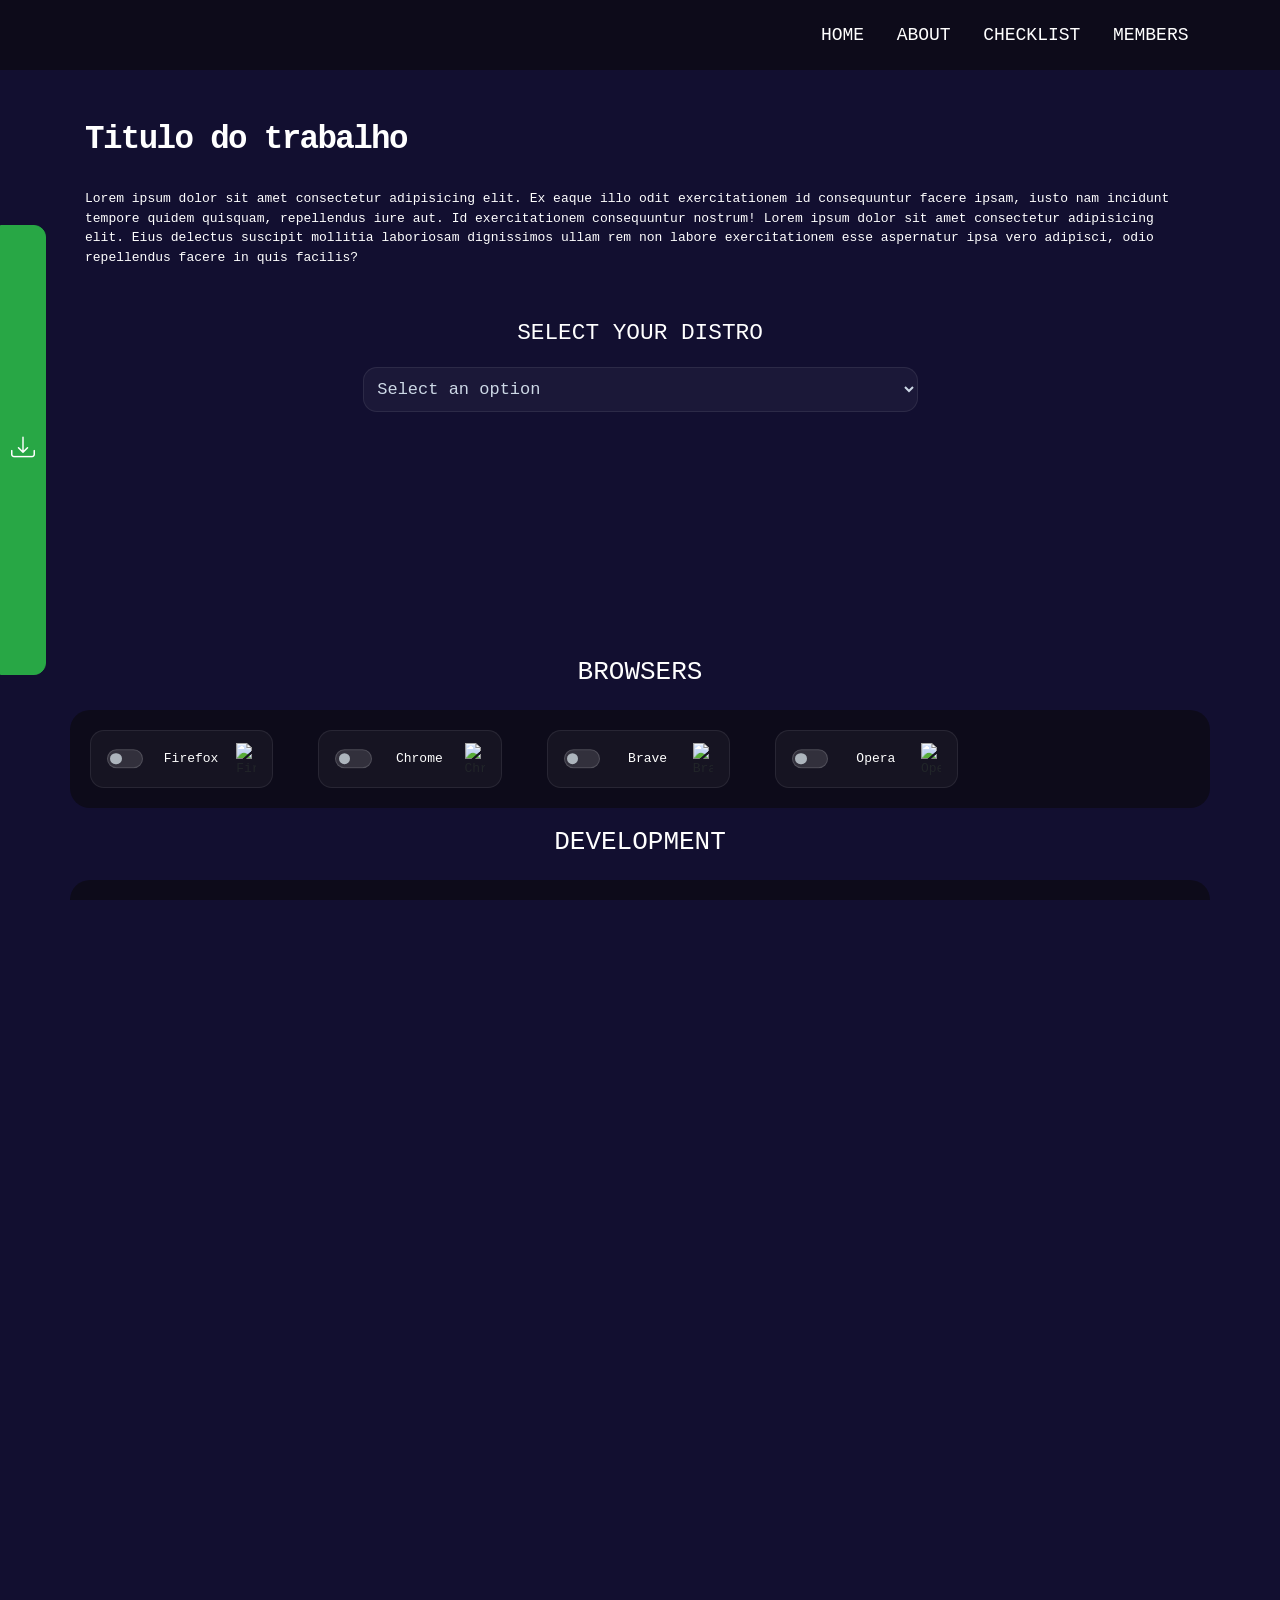
==== public/index.html @ e1d02839 "Add the confirm selected apps floating div and button" ====
<!DOCTYPE html>
<html lang="pt-br">
<head>
    <meta charset="UTF-8">
    <meta name="viewport" content="width=device-width, initial-scale=1, shrink-to-fit=no">

    <link rel="stylesheet" href="https://cdn.jsdelivr.net/npm/bootstrap@4.6.2/dist/css/bootstrap.min.css">


    <!--<link rel="stylesheet" href="https://cdn.jsdelivr.net/npm/bootstrap@4.1.3/dist/css/bootstrap.min.css" integrity="sha384-MCw98/SFnGE8fJT3GXwEOngsV7Zt27NXFoaoApmYm81iuXoPkFOJwJ8ERdknLPMO" crossorigin="anonymous">-->

    <link rel="stylesheet" href="https://cdn.jsdelivr.net/npm/bootstrap-icons/font/bootstrap-icons.css">



    <link rel="stylesheet" href="../assets/css/style.css" type="text/css">

    <title>Linux</title>
</head>
<body>
    <header>
        <nav class="navbar navbar-expand-md navbar-dark  fixed-top nav-custom">
            <div class="container">
                 <a href="index.html" class="navbar-brand">
                    <i class="bi bi-tux" style="font-size: 2em;"></i>
                 </a>
                 <button class="navbar-toggler " data-toggle="collapse" data-target="#principal">
                    <span class="navbar-toggler-icon " ></span>
                 </button>
                 <div class="collapse navbar-collapse" id="principal">
                    <ul class="navbar-nav ml-auto justify-content-between" style="gap: 1.5rem;">
                        <li class="nav-item">
                            <a href="" class="nav-link">HOME</a>
                        </li>
                        <li class="nav-item">
                            <a href="" class="nav-link">ABOUT</a>
                        </li>
                        <li class="nav-item">
                            <a href="" class="nav-link">CHECKLIST</a>
                        </li>
                        <li class="nav-item">
                            <a href="" class="nav-link">MEMBERS</a>
                        </li>

                    </ul>
                 </div>
            </div>
        </nav>
    </header>

    <section id="home" class="d-flex">
        <div class="container " >
            <div class="row">
                <div class="col-md-12">
                    <div>
                        <h1>Titulo do trabalho</h1>
                        <p>Lorem ipsum dolor sit amet consectetur adipisicing elit. Ex eaque illo odit exercitationem id consequuntur facere ipsam, iusto nam incidunt tempore quidem quisquam, repellendus iure aut. Id exercitationem consequuntur nostrum! Lorem ipsum dolor sit amet consectetur adipisicing elit. Eius delectus suscipit mollitia laboriosam dignissimos ullam rem non labore exercitationem esse aspernatur ipsa vero adipisci, odio repellendus facere in quis facilis?</p>
                    </div>
                </div>
                <div class="col-md-12">
                    <h3>SELECT YOUR DISTRO</h3>
                </div>
                <div class="col-md-12 d-flex justify-content-center mb-4 "> 
                    <select name="" style="width: 50%;" id="select-distro" class="form-control">
                        <option value="" disabled selected>Select an option</option>
                        <option value="ARHUT">Arthur</option>
                        <option value="EDUARDO">Eduardo</option>
                        <option value="LUCAS">Lucas</option>
                    </select>
                </div>
            </div>
        </div>
    </section>


    <section id="checklist">
        <div class="container">
            <div class="row">
                    <div class="col-md-12 text-center">
                        <h2>BROWSERS</h2>
                    </div>
                    <div class="col-md-12 d-flex flex-wrap mb-4 custom-section" id="browsers-section"> <!--browsers-->
                    
                    </div> <!--End browsers-->
                
            
                    <div class="col-md-12 text-center">
                        <h2>DEVELOPMENT</h2>
                    </div>
                    <div class="col-md-12 d-flex flex-wrap mb-4 custom-section " id="dev-section"> <!--Desenvolvimento-->
                        
                        
                    </div> <!--End desenvolvimento-->
               
                    <div class="col-md-12 text-center">
                        <h2>PRODUCTIVITY</h2>
                    </div>
                    <div class="col-md-12 d-flex flex-wrap mb-4 custom-section" id="productivity-section"> <!--Produtividade-->
                        
                    </div> <!--End produtividade-->
             
                    <div class="col-md-12 text-center">
                        <h2>MULTIMEDIA</h2>
                    </div> 
                    <div class="col-md-12 d-flex flex-wrap mb-4 custom-section" id="multimedia-section"> <!--multimidia-->
                        
                    </div> <!--End multimidia--> 
                
                    <div class="col-md-12 text-center">
                        <h2>SECURITY</h2>
                    </div> 
                    <div class="col-md-12 d-flex flex-wrap mb-4 custom-section" id="security-section"> <!--Segurança-->
                        
                    </div> <!--End segurança-->
                
                    <div class="col-md-12 text-center">
                        <h2>COMMUNICATION</h2>
                    </div> 
                    <div class="col-md-12 d-flex flex-wrap mb-4 custom-section mb-4" id="communication-section"> <!--comunicação-->
                        
                    </div> <!--End comunicação-->

                    <div class="col-md-12 text-center">
                        <h2>UTILITIES</h2>
                    </div> 
                    <div class="col-md-12 d-flex flex-wrap mb-4 custom-section mb-4" id="utilities-section"> <!--utilitarios-->
                        
                    </div> <!--End utilitarios-->

                    <div class="col-md-12 text-center">
                        <h2>GAMING</h2>
                    </div> 
                    <div class="col-md-12 d-flex flex-wrap mb-4 custom-section mb-4" id="gaming-section"> <!--gaming-->
                        
                    </div> <!--End gaming-->

                    <div class="col-md-12 text-center">
                        <h2>SYSTEM</h2>
                    </div> 
                    <div class="col-md-12 d-flex flex-wrap mb-4 custom-section mb-4" id="system-section"> <!--sistema-->
                        
                    </div> <!--End sistema-->
                
            </div>
        </div>
    </section>

    <button class="btn btn-success btn-fixed" type="button" id="floating-btn" style="border-radius: 0 12px 12px 0;">
        <i class="bi bi-download" style="font-size: x-large;"></i>
    </button>
    <div id="confirm-generation" class="floating-box">
        <p id="numbers-selected-apps"></p>
        <div class="apps-list" id="apps-list">

        </div>
        <button type="button" id="btn-confirm" class="btn btn-success" style="font-size: large;">CONFIRM</button>
    </div>

    <footer id="rodape" >
        <div class="container">
            <hr>
            <div class="row ">
                <div class="col-md-12 text-center mt-4 mb-4">
                    <h3>DEVELOPED BY</h3>
                </div>
                <div class="col-md-3 text-center mb-4">
                    <div class="card-dev p-4">
                        <div class="avatar mx-auto ">
                            <img src="../assets/img/arthur.png" class="img-fluid rounded-circle " alt="">
                        </div>
                            <p class="dev-nome  mb-1">Arthur Manzatto </p>
                            <i class="bi bi-github" style="color: white; font-size: 14px;"></i>
                            <span><a href="https://github.com/Arthur-Manzatto" target="_blank"      class="dev-github">
                                github.com/ArthurManzatto
                            </a></span>
                    </div>
                </div>
                <div class="col-md-3 text-center mb-4">
                    <div class="card-dev p-4">
                        <div class="avatar mx-auto ">
                            <img src="../assets/img/eduardo_.jpg" class="img-fluid rounded-circle " alt="">
                        </div>
                            <p class="dev-nome  mb-1">Eduardo Scudeler</p>
                            <i class="bi bi-github" style="color: white; font-size: 14px;"></i>
                            <span><a href="https://github.com/EduardoScudeler07" target="_blank"      class="dev-github">
                                github.com/EduardoScudeler
                            </a></span>
                    </div>
                </div>
                <div class="col-md-3 text-center mb-4">
                    <div class="card-dev p-4">
                        <div class="avatar mx-auto ">
                            <img src="../assets/img/lucas.jpg" class="img-fluid rounded-circle " alt="">
                        </div>
                            <p class="dev-nome  mb-1">Lucas Cirino</p>
                            <i class="bi bi-github" style="color: white; font-size: 14px;"></i>
                            <span><a href="https://github.com/0utLunar" target="_blank"      class="dev-github">
                                github.com/LucasCirino
                            </a></span>
                    </div>
                </div>
                <div class="col-md-3 text-center mb-4">
                    <div class="card-dev p-4">
                        <div class="avatar mx-auto ">
                            <img src="../assets/img/eduardo.jpg" class="img-fluid rounded-circle " alt="">
                        </div>
                            <p class="dev-nome  mb-1">Parceiro</p>
                            <i class="bi bi-github" style="color: white; font-size: 14px;"></i>
                            <span><a href="https://github.com/eduardo" target="_blank"      class="dev-github">
                                github.com/eduardo
                            </a></span>
                    </div>
                </div>
               
            </div>
            <hr>
        </div>
    </footer>

    <script src="https://code.jquery.com/jquery-3.5.1.min.js"></script>
    <script src="https://cdn.jsdelivr.net/npm/bootstrap@4.6.2/dist/js/bootstrap.bundle.min.js"></script>
    <script src="../assets/js/script.js"></script>
     <!-- Optional JavaScript -->
    <!-- jQuery first, then Popper.js, then Bootstrap JS 
    <script src="https://code.jquery.com/jquery-3.3.1.slim.min.js" integrity="sha384-q8i/X+965DzO0rT7abK41JStQIAqVgRVzpbzo5smXKp4YfRvH+8abtTE1Pi6jizo" crossorigin="anonymous"></script>
    <script src="https://cdn.jsdelivr.net/npm/popper.js@1.14.3/dist/umd/popper.min.js" integrity="sha384-ZMP7rVo3mIykV+2+9J3UJ46jBk0WLaUAdn689aCwoqbBJiSnjAK/l8WvCWPIPm49" crossorigin="anonymous"></script>
    <script src="https://cdn.jsdelivr.net/npm/bootstrap@4.1.3/dist/js/bootstrap.min.js" integrity="sha384-ChfqqxuZUCnJSK3+MXmPNIyE6ZbWh2IMqE241rYiqJxyMiZ6OW/JmZQ5stwEULTy" crossorigin="anonymous"></script>-->
</body>
</html>
---- assets/css/style.css ----
*{
    padding: 0;
    margin: 0;
}
html,body{
    height: 100%;
    background: #120F30;
    overflow-x: hidden;
    font-family: monospace;
    padding-top: 60px;
}
#home{
    height: 60%;
}
nav.nav-custom{
    background: #0D0B1A;
    padding: 15px 0;
    font-size: 18px;
    
}
.navbar-dark .navbar-nav .nav-link{
    color: white;
}
.navbar-dark .navbar-nav .nav-link:hover{
    color: #a78bfa;
}
.navbar-dark .navbar-toggler-icon {
    color: rgba(255, 255, 255, .5);
    border-color: white;
}
h1{
    font-weight: 900;
    letter-spacing: -0.05em;
    margin-bottom: 30px ;
    color: white;
}
h2{
    color: white;
    padding-bottom: 15px;
}
#home p{
    color: white;
}

#checklist{
    margin-top: 30px;
}


.custom-control-label::before {
  width: 2.8rem !important;
  height: 1.5rem !important;
  border-radius: 1.5rem !important;
  top: 50% !important;
  transform: translateY(-50%) !important;
}

.custom-control-label::after {
  width: 0.9rem !important;
  height: 0.9rem !important;
  top: 50% !important;
  transform: translateY(-50%) !important;
  left: -2.05rem !important;
}

.custom-control-input:checked ~ .custom-control-label::after {
  top: 50% !important;
  transform: translateY(-50%) translateX(1.3rem) !important;
}

.custom-section{
    background: #0D0B1A ;
    padding: 20px;
    border-radius: 20px;
    gap: 45px;
    width: 100%;
}

#checklist {
    padding: 3rem 0;
}

.app-card {
    background: rgba(255, 255, 255, 0.04);
    border: 1px solid rgba(255, 255, 255, 0.08);
    border-radius: 14px;
    padding: 12px 16px;
    display: flex;
    flex-direction: row;
    align-items: center;
    justify-content: space-between;
    gap: 12px;
    cursor: pointer;
    transition: background 0.2s ease, border-color 0.2s ease, transform 0.15s ease;
    width: wrap-content;
    /* largura fixa/consistente em toda a grade */
    flex: 0 0 16.66%;
    max-width: 16.66%;
    min-width: 160px;
    overflow: visible;
}

@media (max-width: 992px) {
    .app-card {
        flex: 0 0 33.33%;
        max-width: 33.33%;
    }
}

@media (max-width: 768px) {
    .app-card {
        flex: 0 0 50%;
        max-width: 50%;
    }
}

@media (max-width: 576px) {
    .app-card {
        flex: 0 0 100%;
        max-width: 100%;
    }
}

.app-card:hover {
    background: rgba(255, 255, 255, 0.07);
    border-color: rgba(255, 255, 255, 0.14);
    transform: translateY(-2px);
}

.app-card img {
    width: 32px;
    height: 32px;
    object-fit: contain;
    flex-shrink: 0;
}

.app-card .custom-control-label {
    color: rgba(255, 255, 255, 0.85);
    font-size: 13px;
    font-weight: 500;
}

.app-card .custom-control-label::before {
    background-color: rgba(255, 255, 255, 0.12);
    border-color: rgba(255, 255, 255, 0.15);
}

/* Fix alinhamento vertical do switch dentro do app-card */
.app-card .custom-control {
    display: flex;
    align-items: center;
    padding-left: 0;
    min-height: unset;
}

.app-card .custom-control-label {
    display: flex;
    align-items: center;
    padding-left: 3rem;
    line-height: 1;
    margin-bottom: 0;
}

.app-card .custom-control-label::before {
    top: 50% !important;
    transform: translateY(-50%) !important;
    left: 0 !important;
}

.app-card .custom-control-label::after {
    top: 50% !important;
    transform: translateY(-50%) !important;
    left: 0.25rem !important;
}

.app-card .custom-control-input:checked ~ .custom-control-label::after {
    transform: translateY(-50%) translateX(1.3rem) !important;
}

#rodape{
    background-color: #0D0B1A;
    margin-top: 30px;
    padding: 40px 0 20px;
    position: relative;
}

#rodape h3{
    color:#a78bfa;
    text-align: center;
}
#rodape hr{
    border: none;
    border-top: 1px solid rgba(255, 255, 255, 0.12);
    margin-top: 5px;
}

.card-dev {
    background: rgba(255, 255, 255, 0.04);
    border: 0.5px solid rgba(255, 255, 255, 0.1);
    border-radius: 12px;
}

.avatar {
    width: 65px;
    height: 48px;
   margin-bottom: 42px;
 
}

.dev-nome { 
    color: #e8e6ff;
    font-size: 15px;
 }

.dev-github {
    font-size: 12px;
    color: rgba(255, 255, 255, 0.4);
    text-decoration: none;
}

#rodape span a{
    text-decoration: none;
}
#rodape span a:hover{
    text-decoration: none;
    color: #a78bfa;
}



#home h3{
    color: white;
    display: flex;
    justify-content: center;
    align-items: center;
    margin: 40px 0 20px 0;
}

.form-control {
  background: rgba(255, 255, 255, 0.04);
  border: 1px solid rgba(255, 255, 255, 0.08);  
  border-radius: 14px;
  color: #cdd8e6;
  height: 45px;
  font-size: 17px;
  
}

.form-control:focus {
  background: rgba(255, 255, 255, 0.04);
  color: #cdd8e6;
  border-color: #4a7ab5;
  box-shadow: 0 0 0 3px rgba(74, 122, 181, 0.25);
}

.form-control option {
  background-color: #0D0B1A;
  color: #cdd8e6;
}
#confirm-generation {
  display: none;
  font-size: large;
}


/* CAIXA */
.floating-box {
  position: fixed;
  top: 50%;
  left: 0;
  transform: translate(-100%, -50%); /* escondida fora da tela */

  display: flex;
  flex-direction: column;
  justify-content: center; 

  width: 260px;
  height: 50vh;

  background: #0D0B1A;
  color: white;
  padding: 20px;

  transition: transform 0.4s ease;
  z-index: 998;
}

/* quando ativa */
.floating-box.ativo {
  transform: translate(0, -50%);
}


/* BOTÃO */
.btn-fixed {
  position: fixed;
  top: 50%;
  left: 0px;
  transform: translateY(-50%);
  z-index: 999;
  height: 50vh;
  transition: all 0.4s ease;
}

/* botão vai junto com a div */
.btn-fixed.ativo {
  left: 260px; /* mesma largura da box */
}

.apps-list{
    position: relative;
    width: 90%;
    background: rgba(255, 255, 255, 0.04);
    border: 0.5px solid rgba(255, 255, 255, 0.1);
    border-radius: 12px;
    padding: 7px;

    margin-top: 25px;

    height: 25vh;
    overflow-y: scroll;

}

/* Chrome, Edge, Safari */
::-webkit-scrollbar {
  width: 4px;
}

::-webkit-scrollbar-track {
  background: transparent; /* sem fundo */
}

::-webkit-scrollbar-thumb {
  background: rgba(167, 139, 250, 0.6); /* roxinho suave */
  border-radius: 10px;
}

::-webkit-scrollbar-thumb:hover {
  background: rgba(167, 139, 250, 0.9);
}


#btn-confirm{
    width: 90%;
    margin-top: 40px;
}
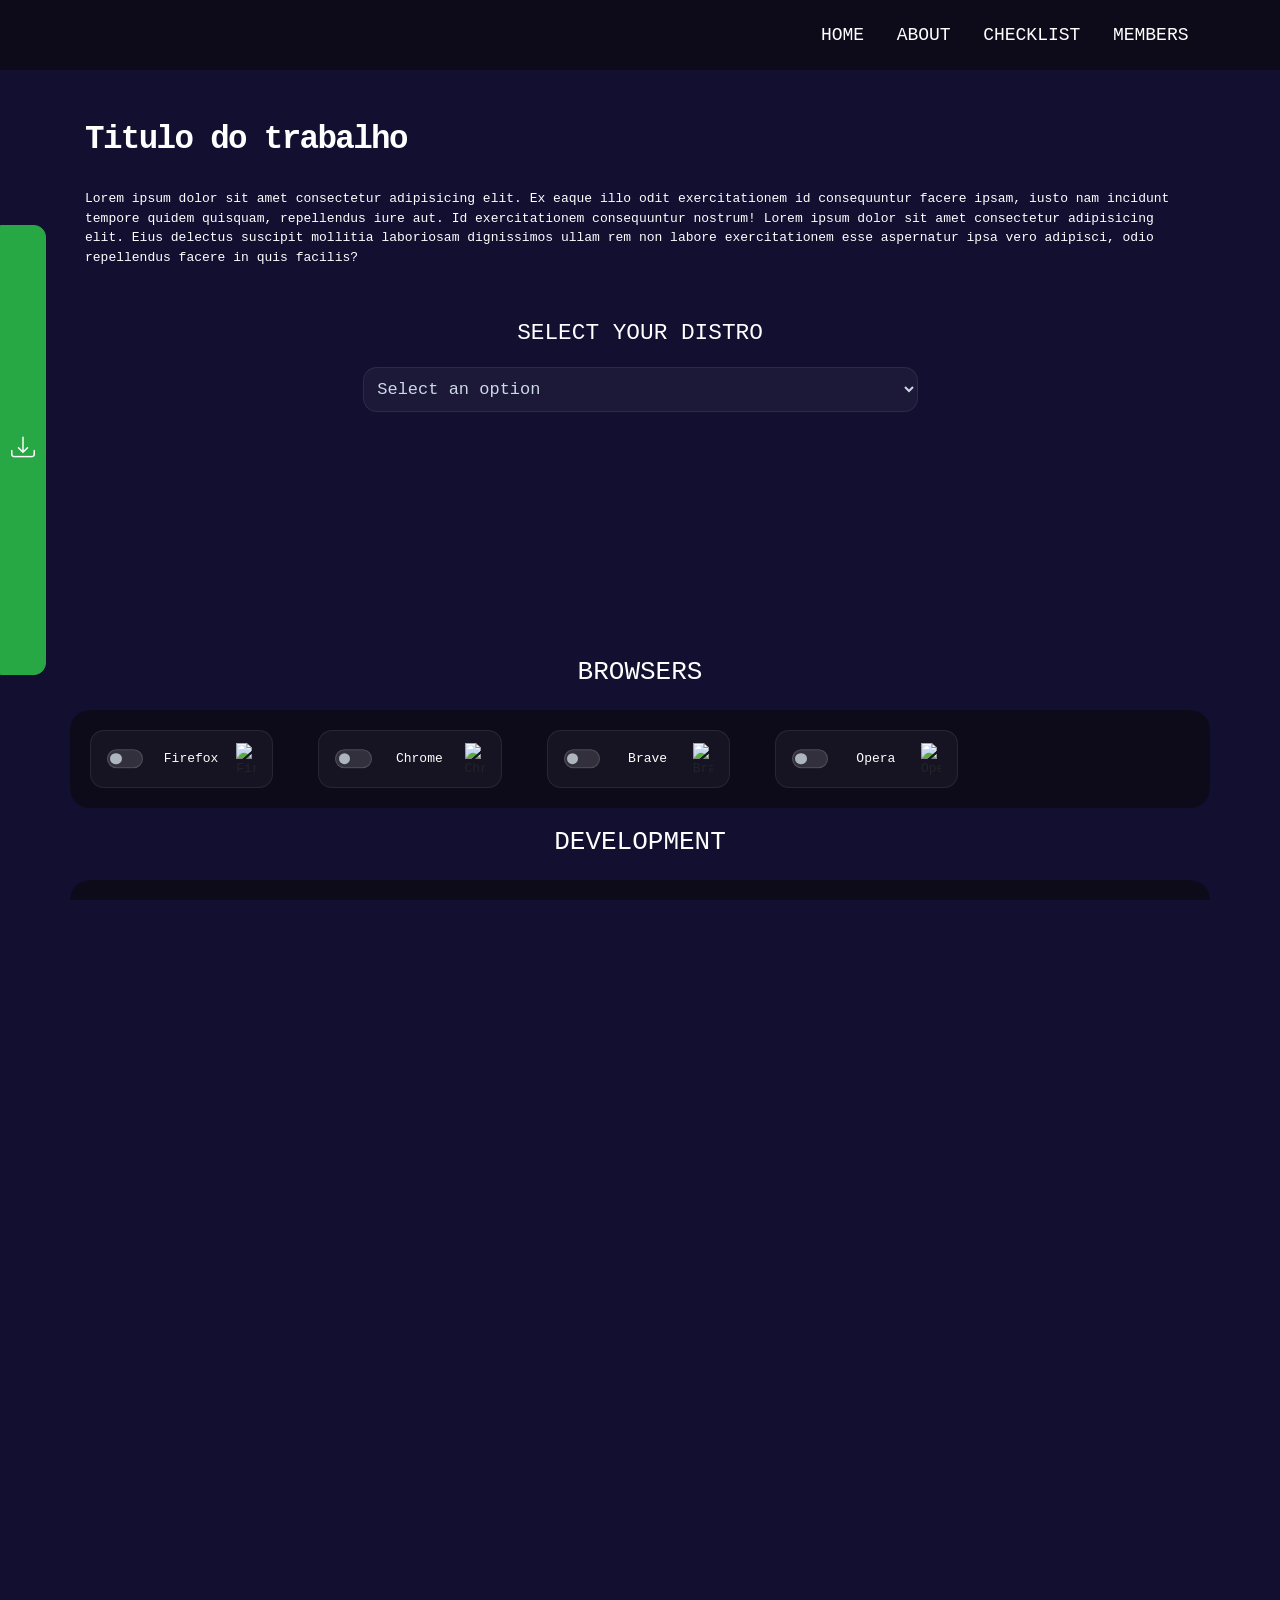
==== commit 55e82d32: "Add the overlay div when clicking the confirm button" ====
--- a/public/index.html
+++ b/public/index.html
@@ -153,7 +153,12 @@
         <div class="apps-list" id="apps-list">
 
         </div>
-        <button type="button" id="btn-confirm" class="btn btn-success" style="font-size: large;">CONFIRM</button>
+        <button type="button" id="btn-confirm" class="btn btn-success" style="font-size: large;" onclick="confirm_overlay()">CONFIRM</button>
+    </div>
+
+
+    <div id="overlay-diva" class="overlay-div">
+        <p>asdA|KÇJHdfgiu\qy tguiyqweagdeyukl</p>
     </div>
 
     <footer id="rodape" >
--- a/assets/css/style.css
+++ b/assets/css/style.css
@@ -16,6 +16,7 @@
     background: #0D0B1A;
     padding: 15px 0;
     font-size: 18px;
+    z-index: 20;
     
 }
 .navbar-dark .navbar-nav .nav-link{
@@ -98,6 +99,8 @@
     max-width: 16.66%;
     min-width: 160px;
     overflow: visible;
+
+    z-index: 20;
 }
 
 @media (max-width: 992px) {
@@ -282,7 +285,7 @@
   padding: 20px;
 
   transition: transform 0.4s ease;
-  z-index: 998;
+  z-index: 20;
 }
 
 /* quando ativa */
@@ -297,7 +300,7 @@
   top: 50%;
   left: 0px;
   transform: translateY(-50%);
-  z-index: 999;
+  z-index: 20;
   height: 50vh;
   transition: all 0.4s ease;
 }
@@ -344,4 +347,26 @@
 #btn-confirm{
     width: 90%;
     margin-top: 40px;
+}
+
+
+.overlay-div{
+    position: fixed;
+    top: 0;
+    left: 0;
+    display: block;
+    width: 100%;
+    height: 100%;
+    z-index: 999;
+
+    background: rgba(0, 0, 0, 0.5); /* fundo escuro transparente */
+
+    opacity: 0;
+    pointer-events: none;
+
+    transition: opacity 0.3s ease;
+}
+.overlay-div.ativo {
+  opacity: 1;
+  pointer-events: all;
 }
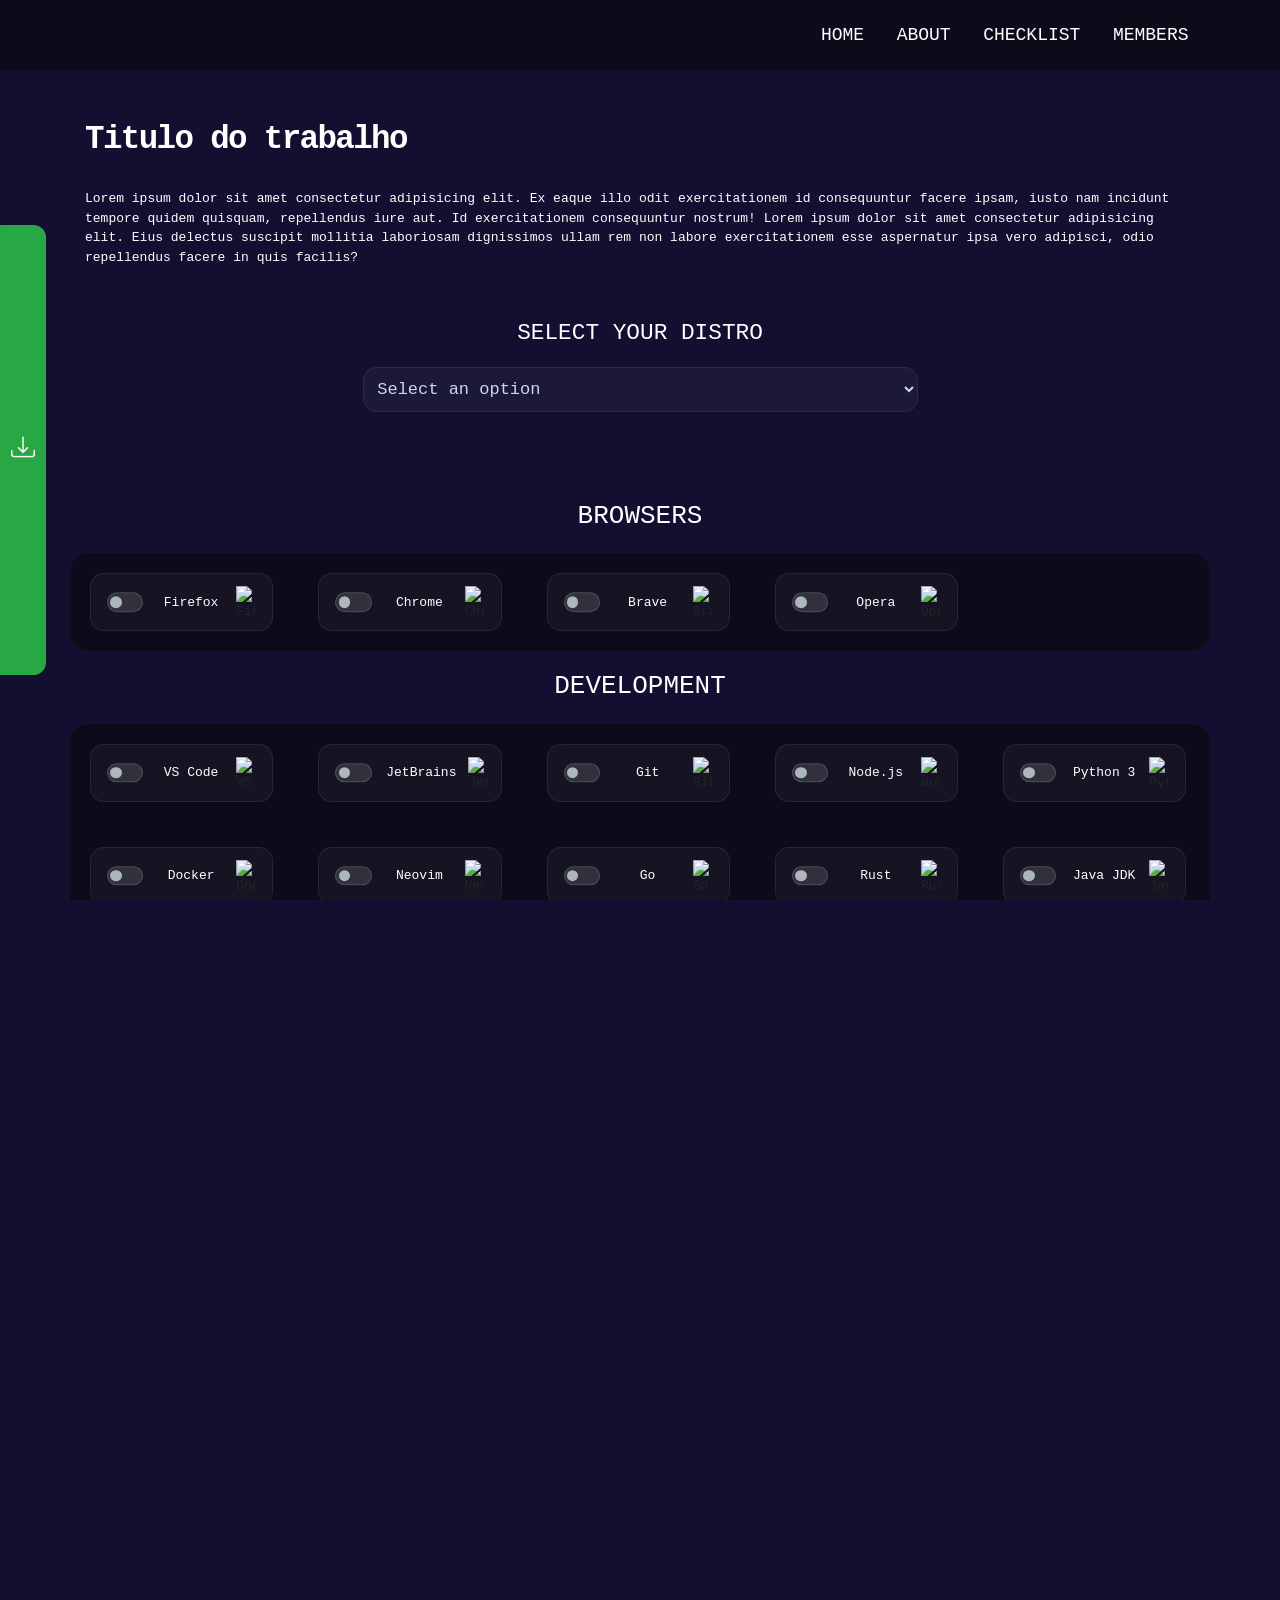
==== commit 8fcf5b6a: "Finish the overlay div style" ====
--- a/public/index.html
+++ b/public/index.html
@@ -153,12 +153,23 @@
         <div class="apps-list" id="apps-list">
 
         </div>
-        <button type="button" id="btn-confirm" class="btn btn-success" style="font-size: large;" onclick="confirm_overlay()">CONFIRM</button>
+        <button type="button" id="btn-confirm" class="btn btn-success mt-4" style="font-size: large;" onclick="confirm_overlay()">CONFIRM</button>
     </div>
 
-
-    <div id="overlay-diva" class="overlay-div">
-        <p>asdA|KÇJHdfgiu\qy tguiyqweagdeyukl</p>
+ 
+    <div id="overlay-div" class="overlay-div d-flex justify-content-center align-items-center ">
+        <div class="script-section">
+            <button class="btn btn-success btn-overlay" onclick="exit()">
+                <i class="bi bi-arrow-left-circle " style="font-size: x-large;  "></i>
+            </button>
+            <div class="container">
+                <div class="row">
+                    <div class="col-md-12">
+                        
+                    </div>
+                </div>
+            </div>
+        </div>
     </div>
 
     <footer id="rodape" >
--- a/assets/css/style.css
+++ b/assets/css/style.css
@@ -9,9 +9,7 @@
     font-family: monospace;
     padding-top: 60px;
 }
-#home{
-    height: 60%;
-}
+
 nav.nav-custom{
     background: #0D0B1A;
     padding: 15px 0;
@@ -45,6 +43,7 @@
 
 #checklist{
     margin-top: 30px;
+    padding: 3rem 0;
 }
 
 
@@ -75,10 +74,6 @@
     border-radius: 20px;
     gap: 45px;
     width: 100%;
-}
-
-#checklist {
-    padding: 3rem 0;
 }
 
 .app-card {
@@ -276,6 +271,7 @@
   display: flex;
   flex-direction: column;
   justify-content: center; 
+  
 
   width: 260px;
   height: 50vh;
@@ -286,6 +282,7 @@
 
   transition: transform 0.4s ease;
   z-index: 20;
+  overflow-y: scroll;
 }
 
 /* quando ativa */
@@ -318,10 +315,10 @@
     border-radius: 12px;
     padding: 7px;
 
+    flex: 1;              /* ocupa espaço disponível */
+    height: 25vh;         /* REMOVE o 25vh */
+    overflow-y: auto;
     margin-top: 25px;
-
-    height: 25vh;
-    overflow-y: scroll;
 
 }
 
@@ -346,7 +343,6 @@
 
 #btn-confirm{
     width: 90%;
-    margin-top: 40px;
 }
 
 
@@ -369,4 +365,30 @@
 .overlay-div.ativo {
   opacity: 1;
   pointer-events: all;
+}
+
+.script-section{
+    position: relative;
+    background-color: rgb(206, 203, 203);
+    color: #0D0B1A;
+    width: 70vw;
+    height: 70vh;
+
+    border-radius: 20px;
+    
+    
+    overflow-y: scroll;
+}
+
+.btn-overlay{
+
+    position: absolute;
+    top: 25px;
+    left: 0px;
+    transform: translateY(-50%);
+    border-radius: 0 0 20px 0;
+   
+    height: 50px;
+    width: 4vw;
+    
 }
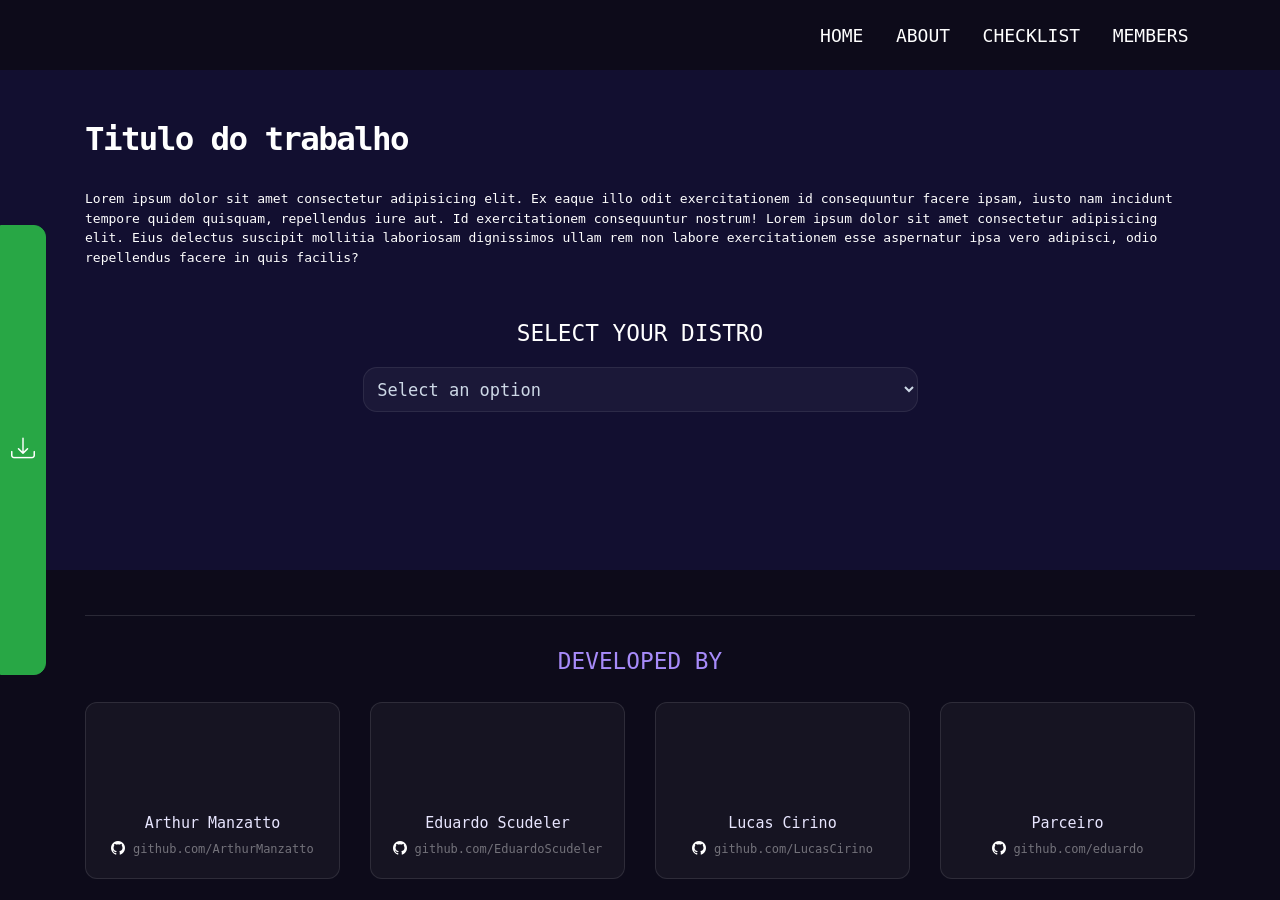
==== commit 97641433: "Refactor app categories handling and improve AJAX response processing" ====
--- a/public/index.html
+++ b/public/index.html
@@ -75,71 +75,7 @@
 
     <section id="checklist">
         <div class="container">
-            <div class="row">
-                    <div class="col-md-12 text-center">
-                        <h2>BROWSERS</h2>
-                    </div>
-                    <div class="col-md-12 d-flex flex-wrap mb-4 custom-section" id="browsers-section"> <!--browsers-->
-                    
-                    </div> <!--End browsers-->
-                
-            
-                    <div class="col-md-12 text-center">
-                        <h2>DEVELOPMENT</h2>
-                    </div>
-                    <div class="col-md-12 d-flex flex-wrap mb-4 custom-section " id="dev-section"> <!--Desenvolvimento-->
-                        
-                        
-                    </div> <!--End desenvolvimento-->
-               
-                    <div class="col-md-12 text-center">
-                        <h2>PRODUCTIVITY</h2>
-                    </div>
-                    <div class="col-md-12 d-flex flex-wrap mb-4 custom-section" id="productivity-section"> <!--Produtividade-->
-                        
-                    </div> <!--End produtividade-->
-             
-                    <div class="col-md-12 text-center">
-                        <h2>MULTIMEDIA</h2>
-                    </div> 
-                    <div class="col-md-12 d-flex flex-wrap mb-4 custom-section" id="multimedia-section"> <!--multimidia-->
-                        
-                    </div> <!--End multimidia--> 
-                
-                    <div class="col-md-12 text-center">
-                        <h2>SECURITY</h2>
-                    </div> 
-                    <div class="col-md-12 d-flex flex-wrap mb-4 custom-section" id="security-section"> <!--Segurança-->
-                        
-                    </div> <!--End segurança-->
-                
-                    <div class="col-md-12 text-center">
-                        <h2>COMMUNICATION</h2>
-                    </div> 
-                    <div class="col-md-12 d-flex flex-wrap mb-4 custom-section mb-4" id="communication-section"> <!--comunicação-->
-                        
-                    </div> <!--End comunicação-->
-
-                    <div class="col-md-12 text-center">
-                        <h2>UTILITIES</h2>
-                    </div> 
-                    <div class="col-md-12 d-flex flex-wrap mb-4 custom-section mb-4" id="utilities-section"> <!--utilitarios-->
-                        
-                    </div> <!--End utilitarios-->
-
-                    <div class="col-md-12 text-center">
-                        <h2>GAMING</h2>
-                    </div> 
-                    <div class="col-md-12 d-flex flex-wrap mb-4 custom-section mb-4" id="gaming-section"> <!--gaming-->
-                        
-                    </div> <!--End gaming-->
-
-                    <div class="col-md-12 text-center">
-                        <h2>SYSTEM</h2>
-                    </div> 
-                    <div class="col-md-12 d-flex flex-wrap mb-4 custom-section mb-4" id="system-section"> <!--sistema-->
-                        
-                    </div> <!--End sistema-->
+            <div class="row" id="categories-session">
                 
             </div>
         </div>
--- a/assets/css/style.css
+++ b/assets/css/style.css
@@ -391,4 +391,36 @@
     height: 50px;
     width: 4vw;
     
-}+}
+
+.selected-item{
+    display: flex;
+    justify-content: space-between;
+    padding: 3px 5px;
+}
+
+
+.selected-item:hover {
+    background: rgba(167, 139, 250, 0.185);
+    
+    border-radius: 10px;
+    cursor: pointer;
+    padding: 3px 5px;
+}
+
+.bi-x-lg{
+    display: none;
+    font-size: 14px;
+    cursor: pointer;
+    padding: 3px 5px;
+    
+}
+.selected-item:hover .bi-x-lg {
+    display: block;
+    padding: 3px 5px;
+}
+
+.bi-x-lg:hover{
+    background: rgba(167, 139, 250, 0.6);
+    border-radius: 50%;
+}
